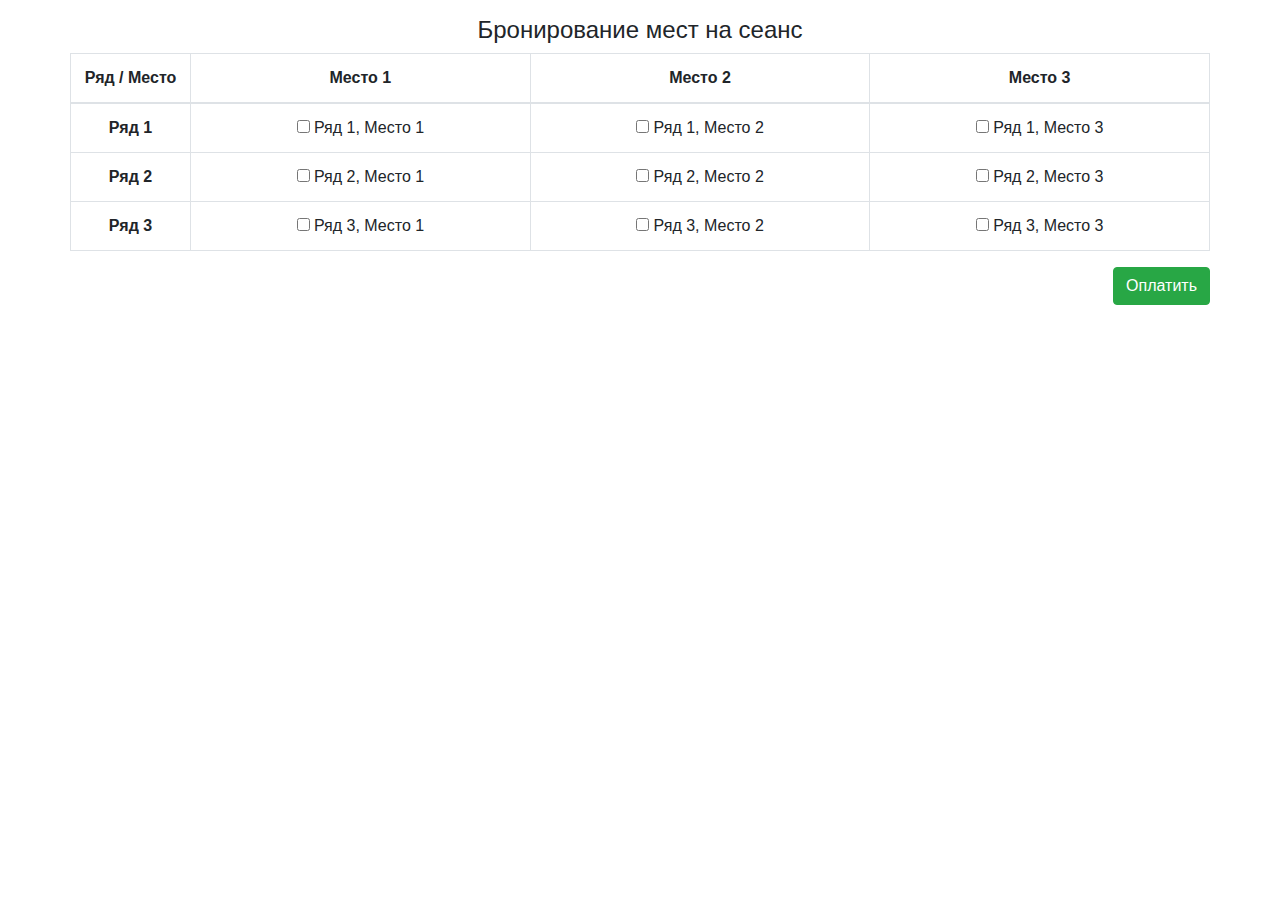
==== src/main/webapp/index.html @ 41715825 "WorkVersion1.0" ====
<!DOCTYPE html>
<html lang="en">
<head>
    <!-- Required meta tags -->
    <meta charset="utf-8">
    <meta name="viewport" content="width=device-width, initial-scale=1, shrink-to-fit=no">

    <!-- Bootstrap CSS -->
    <link rel="stylesheet" href="https://maxcdn.bootstrapcdn.com/bootstrap/4.0.0/css/bootstrap.min.css" integrity="sha384-Gn5384xqQ1aoWXA+058RXPxPg6fy4IWvTNh0E263XmFcJlSAwiGgFAW/dAiS6JXm" crossorigin="anonymous">
    <link rel="stylesheet" href="css/styles.css">
    <script src="javascript/scripts.js"></script>
    <title>Cinema</title>
</head>
<body>
<!-- Optional JavaScript -->
<!-- jQuery first, then Popper.js, then Bootstrap JS -->
<script src="https://code.jquery.com/jquery-3.2.1.slim.min.js" integrity="sha384-KJ3o2DKtIkvYIK3UENzmM7KCkRr/rE9/Qpg6aAZGJwFDMVNA/GpGFF93hXpG5KkN" crossorigin="anonymous"></script>
<script src="https://cdnjs.cloudflare.com/ajax/libs/popper.js/1.12.9/umd/popper.min.js" integrity="sha384-ApNbgh9B+Y1QKtv3Rn7W3mgPxhU9K/ScQsAP7hUibX39j7fakFPskvXusvfa0b4Q" crossorigin="anonymous"></script>
<script src="https://maxcdn.bootstrapcdn.com/bootstrap/4.0.0/js/bootstrap.min.js" integrity="sha384-JZR6Spejh4U02d8jOt6vLEHfe/JQGiRRSQQxSfFWpi1MquVdAyjUar5+76PVCmYl" crossorigin="anonymous"></script>
<div class="container">
    <div class="row pt-3">
        <div class="container">
        <div class="row justify-content-center">
            <h4>
                Бронирование мест на сеанс
            </h4>
        </div>
        </div>
        <table class="table table-bordered">
            <thead>
            <tr>
                <th style="width: 120px;">Ряд / Место</th>
                <th>Место 1</th>
                <th>Место 2</th>
                <th>Место 3</th>
            </tr>
            </thead>
            <tbody>
            <tr>
                <th>Ряд 1</th>
                <td><input type="checkbox" name="place" value="300" id="11"> Ряд 1, Место 1 </td>
                <td><input type="checkbox" name="place" value="300" id="12"> Ряд 1, Место 2</td>
                <td><input type="checkbox" name="place" value="300" id="13"> Ряд 1, Место 3</td>
            </tr>
            <tr>
                <th>Ряд 2</th>
                <td><input type="checkbox" name="place" value="200" id="21"> Ряд 2, Место 1</td>
                <td><input type="checkbox" name="place" value="200" id="22"> Ряд 2, Место 2</td>
                <td><input type="checkbox" name="place" value="200" id="23"> Ряд 2, Место 3</td>
            </tr>
            <tr>
                <th>Ряд 3</th>
                <td><input type="checkbox" name="place" value="100" id="31"> Ряд 3, Место 1</td>
                <td><input type="checkbox" name="place" value="100" id="32"> Ряд 3, Место 2</td>
                <td><input type="checkbox" name="place" value="100" id="33"> Ряд 3, Место 3</td>
            </tr>
            </tbody>
        </table>
        </div>
    <div class="row float-right">
        <button type="button" class="btn btn-success" onclick="redirectToPayment()">Оплатить</button>
    </div>
</div>
</body>
</html>
---- src/main/webapp/css/styles.css ----
th {
    text-align: center;
}
td {
    text-align: center;
}
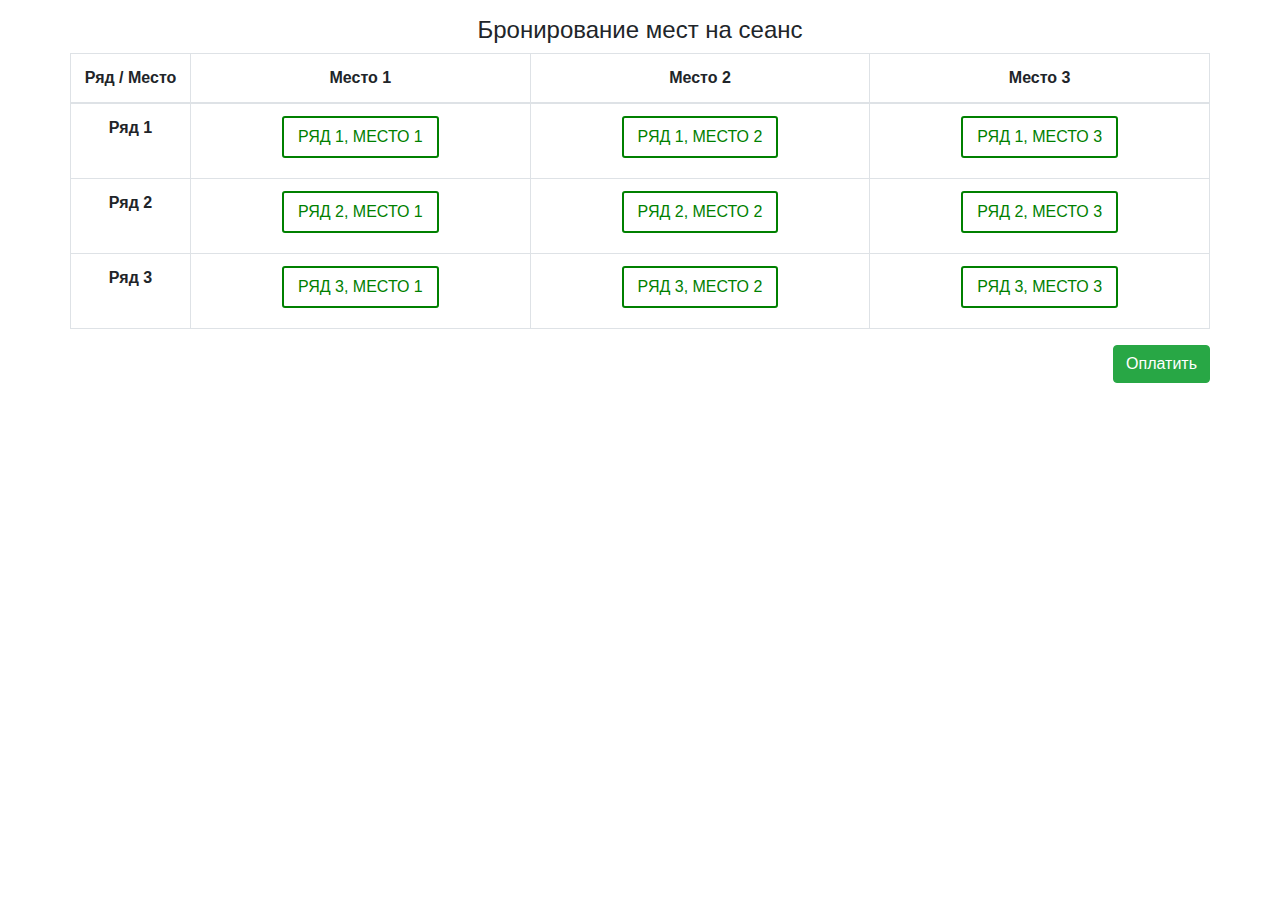
==== commit e13f6872: "ChangeCheckBox" ====
--- a/src/main/webapp/index.html
+++ b/src/main/webapp/index.html
@@ -8,13 +8,14 @@
     <!-- Bootstrap CSS -->
     <link rel="stylesheet" href="https://maxcdn.bootstrapcdn.com/bootstrap/4.0.0/css/bootstrap.min.css" integrity="sha384-Gn5384xqQ1aoWXA+058RXPxPg6fy4IWvTNh0E263XmFcJlSAwiGgFAW/dAiS6JXm" crossorigin="anonymous">
     <link rel="stylesheet" href="css/styles.css">
-    <script src="javascript/scripts.js"></script>
+    <script src="https://code.jquery.com/jquery-3.4.1.min.js"></script>
+    <script src="javascript/index.js"></script>
     <title>Cinema</title>
 </head>
 <body>
 <!-- Optional JavaScript -->
 <!-- jQuery first, then Popper.js, then Bootstrap JS -->
-<script src="https://code.jquery.com/jquery-3.2.1.slim.min.js" integrity="sha384-KJ3o2DKtIkvYIK3UENzmM7KCkRr/rE9/Qpg6aAZGJwFDMVNA/GpGFF93hXpG5KkN" crossorigin="anonymous"></script>
+<!--<script src="https://code.jquery.com/jquery-3.4.1.min.js" integrity="sha384-KJ3o2DKtIkvYIK3UENzmM7KCkRr/rE9/Qpg6aAZGJwFDMVNA/GpGFF93hXpG5KkN" crossorigin="anonymous"></script>-->
 <script src="https://cdnjs.cloudflare.com/ajax/libs/popper.js/1.12.9/umd/popper.min.js" integrity="sha384-ApNbgh9B+Y1QKtv3Rn7W3mgPxhU9K/ScQsAP7hUibX39j7fakFPskvXusvfa0b4Q" crossorigin="anonymous"></script>
 <script src="https://maxcdn.bootstrapcdn.com/bootstrap/4.0.0/js/bootstrap.min.js" integrity="sha384-JZR6Spejh4U02d8jOt6vLEHfe/JQGiRRSQQxSfFWpi1MquVdAyjUar5+76PVCmYl" crossorigin="anonymous"></script>
 <div class="container">
@@ -27,7 +28,7 @@
         </div>
         </div>
         <table class="table table-bordered">
-            <thead>
+            <thead id="movieSession" data-value="111">
             <tr>
                 <th style="width: 120px;">Ряд / Место</th>
                 <th>Место 1</th>
@@ -38,21 +39,66 @@
             <tbody>
             <tr>
                 <th>Ряд 1</th>
-                <td><input type="checkbox" name="place" value="300" id="11"> Ряд 1, Место 1 </td>
-                <td><input type="checkbox" name="place" value="300" id="12"> Ряд 1, Место 2</td>
-                <td><input type="checkbox" name="place" value="300" id="13"> Ряд 1, Место 3</td>
+                <td>
+                    <label class="check">
+                        <input type="checkbox" name="cell" value="300" data-row="1" data-place="1" id="row1place1">
+                        <span>Ряд 1, Место 1</span>
+                    </label>
+                </td>
+                <td>
+                    <label class="check">
+                    <input type="checkbox" name="cell" value="300" data-row="1" data-place="2" id="row1place2">
+                        <span>Ряд 1, Место 2</span>
+                    </label>
+                </td>
+                <td>
+                    <label class="check">
+                    <input type="checkbox" name="cell" value="300" data-row="1" data-place="3" id="row1place3">
+                        <span>Ряд 1, Место 3</span>
+                    </label>
+                </td>
             </tr>
             <tr>
                 <th>Ряд 2</th>
-                <td><input type="checkbox" name="place" value="200" id="21"> Ряд 2, Место 1</td>
-                <td><input type="checkbox" name="place" value="200" id="22"> Ряд 2, Место 2</td>
-                <td><input type="checkbox" name="place" value="200" id="23"> Ряд 2, Место 3</td>
+                <td>
+                    <label class="check">
+                    <input type="checkbox" name="cell" value="200" data-row="2" data-place="1" id="row2place1">
+                        <span>Ряд 2, Место 1</span>
+                    </label>
+                </td>
+                <td>
+                    <label class="check">
+                    <input type="checkbox" name="cell" value="200" data-row="2" data-place="2" id="row2place2">
+                        <span>Ряд 2, Место 2</span>
+                    </label>
+                </td>
+                <td>
+                    <label class="check">
+                    <input type="checkbox" name="cell" value="200" data-row="2" data-place="3" id="row2place3">
+                        <span>Ряд 2, Место 3</span>
+                    </label>
+                </td>
             </tr>
             <tr>
                 <th>Ряд 3</th>
-                <td><input type="checkbox" name="place" value="100" id="31"> Ряд 3, Место 1</td>
-                <td><input type="checkbox" name="place" value="100" id="32"> Ряд 3, Место 2</td>
-                <td><input type="checkbox" name="place" value="100" id="33"> Ряд 3, Место 3</td>
+                <td>
+                    <label class="check">
+                    <input type="checkbox" name="cell" value="100" data-row="3" data-place="1" id="row3place1">
+                        <span>Ряд 3, Место 1</span>
+                    </label>
+                </td>
+                <td>
+                    <label class="check">
+                    <input type="checkbox" name="cell" value="100" data-row="3" data-place="2" id="row3place2">
+                        <span>Ряд 3, Место 2</span>
+                    </label>
+                </td>
+                <td>
+                    <label class="check">
+                    <input type="checkbox" name="cell" value="100" data-row="3" data-place="3" id="row3place3">
+                        <span>Ряд 3, Место 3</span>
+                    </label>
+                </td>
             </tr>
             </tbody>
         </table>
--- a/src/main/webapp/css/styles.css
+++ b/src/main/webapp/css/styles.css
@@ -3,4 +3,87 @@
 }
 td {
     text-align: center;
+}
+.occupied {
+    background-color: red;
+}
+.mt-100 {
+    margin-top: 100px
+}
+
+.mb-30 {
+    margin-bottom: 30px
+}
+
+.card {
+    position: relative;
+    display: flex;
+    flex-direction: column;
+    min-width: 0;
+    word-wrap: break-word;
+    background-color: #fff;
+    background-clip: border-box;
+    border: 1px solid #d2d2dc;
+    border-radius: 0
+}
+
+.card .card-body {
+    padding: 1.25rem 1.75rem
+}
+
+.card-body {
+    flex: 1 1 auto;
+    padding: 1.25rem
+}
+
+.card .card-title {
+    color: #000000;
+    margin-bottom: 0.625rem;
+    text-transform: capitalize;
+    font-size: 0.875rem;
+    font-weight: 500
+}
+
+.card .card-description {
+    margin-bottom: .875rem;
+    font-weight: 400;
+    color: #76838f
+}
+
+p {
+    font-size: 0.875rem;
+    margin-bottom: .5rem;
+    line-height: 1.5rem
+}
+
+label.check {
+    cursor: pointer
+}
+
+label.check input {
+    position: absolute;
+    top: 0;
+    left: 0;
+    visibility: hidden;
+    pointer-events: none
+}
+
+label.check span {
+    padding: 7px 14px;
+    border: 2px solid #008000;
+    display: inline-block;
+    color: #008000;
+    border-radius: 3px;
+    text-transform: uppercase
+}
+
+label.check input:checked+span {
+    border-color: #008000;
+    background-color: #008000;
+    color: #fff
+}
+label.check input:disabled+span {
+    border-color: #FF0000;
+    background-color: #FF0000;
+    color: #fff
 }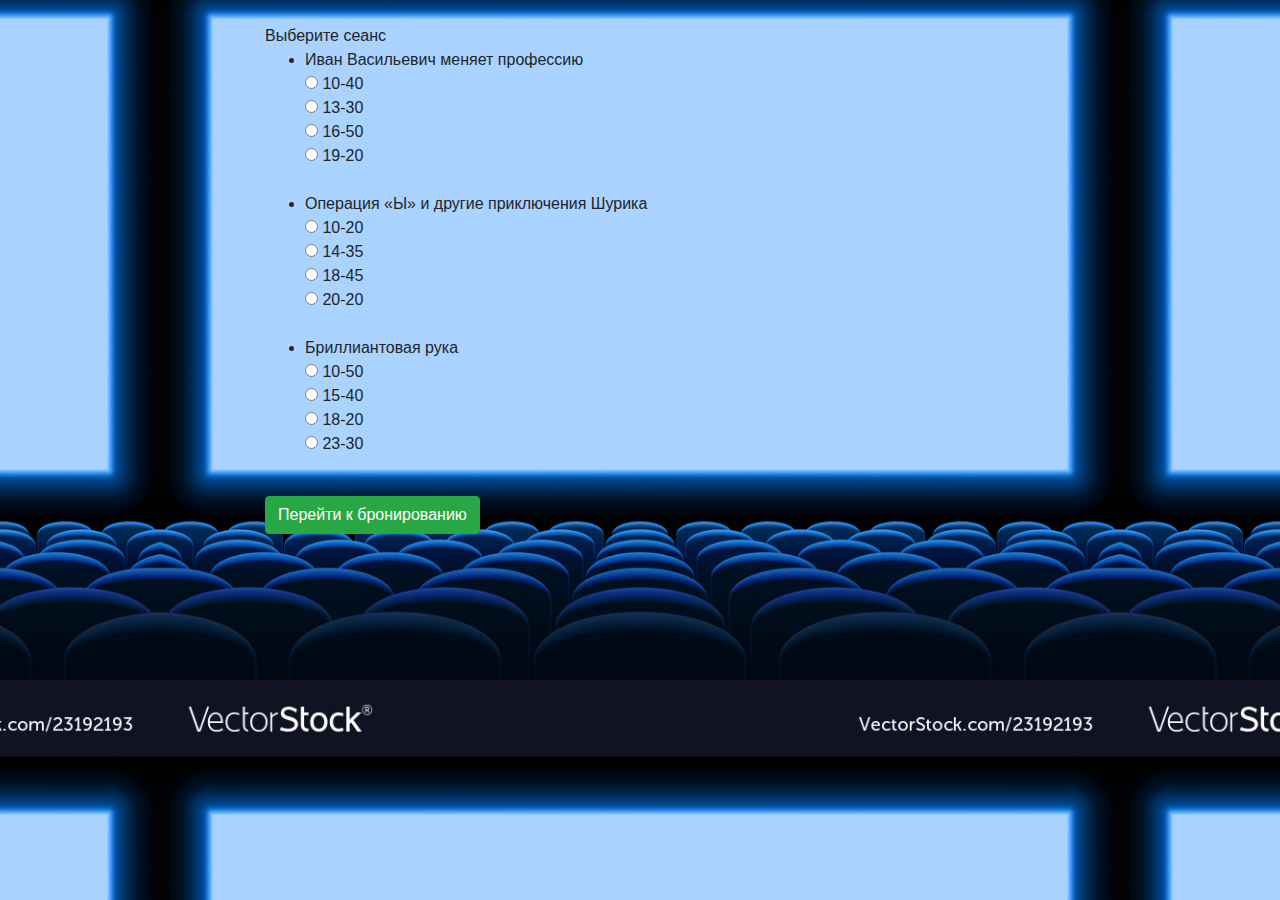
==== commit fc5bcc54: "WorkVersion1.4" ====
--- a/src/main/webapp/index.html
+++ b/src/main/webapp/index.html
@@ -10,102 +10,60 @@
     <link rel="stylesheet" href="css/styles.css">
     <script src="https://code.jquery.com/jquery-3.4.1.min.js"></script>
     <script src="javascript/index.js"></script>
-    <title>Cinema</title>
+    <style>
+        body {
+            background-image: url("images/cinema.jpg");
+            background-position: 50% 15%;
+            background-size: 75%;
+        }
+    </style>
+    <title>Выбор сеанса</title>
 </head>
 <body>
-<!-- Optional JavaScript -->
-<!-- jQuery first, then Popper.js, then Bootstrap JS -->
-<!--<script src="https://code.jquery.com/jquery-3.4.1.min.js" integrity="sha384-KJ3o2DKtIkvYIK3UENzmM7KCkRr/rE9/Qpg6aAZGJwFDMVNA/GpGFF93hXpG5KkN" crossorigin="anonymous"></script>-->
-<script src="https://cdnjs.cloudflare.com/ajax/libs/popper.js/1.12.9/umd/popper.min.js" integrity="sha384-ApNbgh9B+Y1QKtv3Rn7W3mgPxhU9K/ScQsAP7hUibX39j7fakFPskvXusvfa0b4Q" crossorigin="anonymous"></script>
-<script src="https://maxcdn.bootstrapcdn.com/bootstrap/4.0.0/js/bootstrap.min.js" integrity="sha384-JZR6Spejh4U02d8jOt6vLEHfe/JQGiRRSQQxSfFWpi1MquVdAyjUar5+76PVCmYl" crossorigin="anonymous"></script>
-<div class="container">
-    <div class="row pt-3">
-        <div class="container">
-        <div class="row justify-content-center">
-            <h4>
-                Бронирование мест на сеанс
-            </h4>
-        </div>
-        </div>
-        <table class="table table-bordered">
-            <thead id="movieSession" data-value="111">
-            <tr>
-                <th style="width: 120px;">Ряд / Место</th>
-                <th>Место 1</th>
-                <th>Место 2</th>
-                <th>Место 3</th>
-            </tr>
-            </thead>
-            <tbody>
-            <tr>
-                <th>Ряд 1</th>
-                <td>
-                    <label class="check">
-                        <input type="checkbox" name="cell" value="300" data-row="1" data-place="1" id="row1place1">
-                        <span>Ряд 1, Место 1</span>
-                    </label>
-                </td>
-                <td>
-                    <label class="check">
-                    <input type="checkbox" name="cell" value="300" data-row="1" data-place="2" id="row1place2">
-                        <span>Ряд 1, Место 2</span>
-                    </label>
-                </td>
-                <td>
-                    <label class="check">
-                    <input type="checkbox" name="cell" value="300" data-row="1" data-place="3" id="row1place3">
-                        <span>Ряд 1, Место 3</span>
-                    </label>
-                </td>
-            </tr>
-            <tr>
-                <th>Ряд 2</th>
-                <td>
-                    <label class="check">
-                    <input type="checkbox" name="cell" value="200" data-row="2" data-place="1" id="row2place1">
-                        <span>Ряд 2, Место 1</span>
-                    </label>
-                </td>
-                <td>
-                    <label class="check">
-                    <input type="checkbox" name="cell" value="200" data-row="2" data-place="2" id="row2place2">
-                        <span>Ряд 2, Место 2</span>
-                    </label>
-                </td>
-                <td>
-                    <label class="check">
-                    <input type="checkbox" name="cell" value="200" data-row="2" data-place="3" id="row2place3">
-                        <span>Ряд 2, Место 3</span>
-                    </label>
-                </td>
-            </tr>
-            <tr>
-                <th>Ряд 3</th>
-                <td>
-                    <label class="check">
-                    <input type="checkbox" name="cell" value="100" data-row="3" data-place="1" id="row3place1">
-                        <span>Ряд 3, Место 1</span>
-                    </label>
-                </td>
-                <td>
-                    <label class="check">
-                    <input type="checkbox" name="cell" value="100" data-row="3" data-place="2" id="row3place2">
-                        <span>Ряд 3, Место 2</span>
-                    </label>
-                </td>
-                <td>
-                    <label class="check">
-                    <input type="checkbox" name="cell" value="100" data-row="3" data-place="3" id="row3place3">
-                        <span>Ряд 3, Место 3</span>
-                    </label>
-                </td>
-            </tr>
-            </tbody>
-        </table>
-        </div>
-    <div class="row float-right">
-        <button type="button" class="btn btn-success" onclick="redirectToPayment()">Оплатить</button>
+    <div style="margin-left: 250px" class="container">
+        <br>
+        <form id="films">Выберите сеанс
+            <ul>
+                <li>Иван Васильевич меняет профессию
+                    <br>
+                    <input type="radio" name="film" value="11040"> 10-40
+                    <br>
+                    <input type="radio" name="film" value="11330"> 13-30
+                    <br>
+                    <input type="radio" name="film" value="11650"> 16-50
+                    <br>
+                    <input type="radio" name="film" value="11920"> 19-20
+                    <br>
+                </li>
+                <br>
+                <li>Операция «Ы» и другие приключения Шурика
+                    <br>
+                    <input type="radio" name="film" value="21020"> 10-20
+                    <br>
+                    <input type="radio" name="film" value="21435"> 14-35
+                    <br>
+                    <input type="radio" name="film" value="21845"> 18-45
+                    <br>
+                    <input type="radio" name="film" value="22020"> 20-20
+                    <br>
+                </li>
+                <br>
+                <li>Бриллиантовая рука
+                    <br>
+                    <input type="radio" name="film" value="41050"> 10-50
+                    <br>
+                    <input type="radio" name="film" value="41540"> 15-40
+                    <br>
+                    <input type="radio" name="film" value="41820"> 18-20
+                    <br>
+                    <input type="radio" name="film" value="42330"> 23-30
+                    <br>
+                </li>
+            </ul>
+            <br>
+            <button type="button" class="btn btn-success" onclick="return redirectToBooking()">Перейти к бронированию</button>
+            <br>
+        </form>
     </div>
-</div>
 </body>
 </html>--- a/src/main/webapp/css/styles.css
+++ b/src/main/webapp/css/styles.css
@@ -1,61 +1,3 @@
-th {
-    text-align: center;
-}
-td {
-    text-align: center;
-}
-.occupied {
-    background-color: red;
-}
-.mt-100 {
-    margin-top: 100px
-}
-
-.mb-30 {
-    margin-bottom: 30px
-}
-
-.card {
-    position: relative;
-    display: flex;
-    flex-direction: column;
-    min-width: 0;
-    word-wrap: break-word;
-    background-color: #fff;
-    background-clip: border-box;
-    border: 1px solid #d2d2dc;
-    border-radius: 0
-}
-
-.card .card-body {
-    padding: 1.25rem 1.75rem
-}
-
-.card-body {
-    flex: 1 1 auto;
-    padding: 1.25rem
-}
-
-.card .card-title {
-    color: #000000;
-    margin-bottom: 0.625rem;
-    text-transform: capitalize;
-    font-size: 0.875rem;
-    font-weight: 500
-}
-
-.card .card-description {
-    margin-bottom: .875rem;
-    font-weight: 400;
-    color: #76838f
-}
-
-p {
-    font-size: 0.875rem;
-    margin-bottom: .5rem;
-    line-height: 1.5rem
-}
-
 label.check {
     cursor: pointer
 }
@@ -69,21 +11,43 @@
 }
 
 label.check span {
-    padding: 7px 14px;
+    padding: 2px 30px;
     border: 2px solid #008000;
     display: inline-block;
     color: #008000;
     border-radius: 3px;
-    text-transform: uppercase
+    text-transform: uppercase;
+    text-align: center
 }
 
 label.check input:checked+span {
     border-color: #008000;
     background-color: #008000;
-    color: #fff
+    color: #fff;
 }
 label.check input:disabled+span {
     border-color: #FF0000;
     background-color: #FF0000;
-    color: #fff
+    color: #fff;
+}
+.wrapper {
+    display: grid;
+    grid-gap: 30px;
+    grid-template-rows: repeat(5, 60px);
+    grid-template-columns: repeat(5, 100px);
+    grid-auto-flow: row;
+    margin-left: 230px
+}
+.box {
+    font-size: 100%;
+}
+
+.btnCenter {
+    margin-left: 503px;
+    margin-top: 50px
+}
+
+.forh4 {
+    color: green;
+    margin-top: 13px
 }